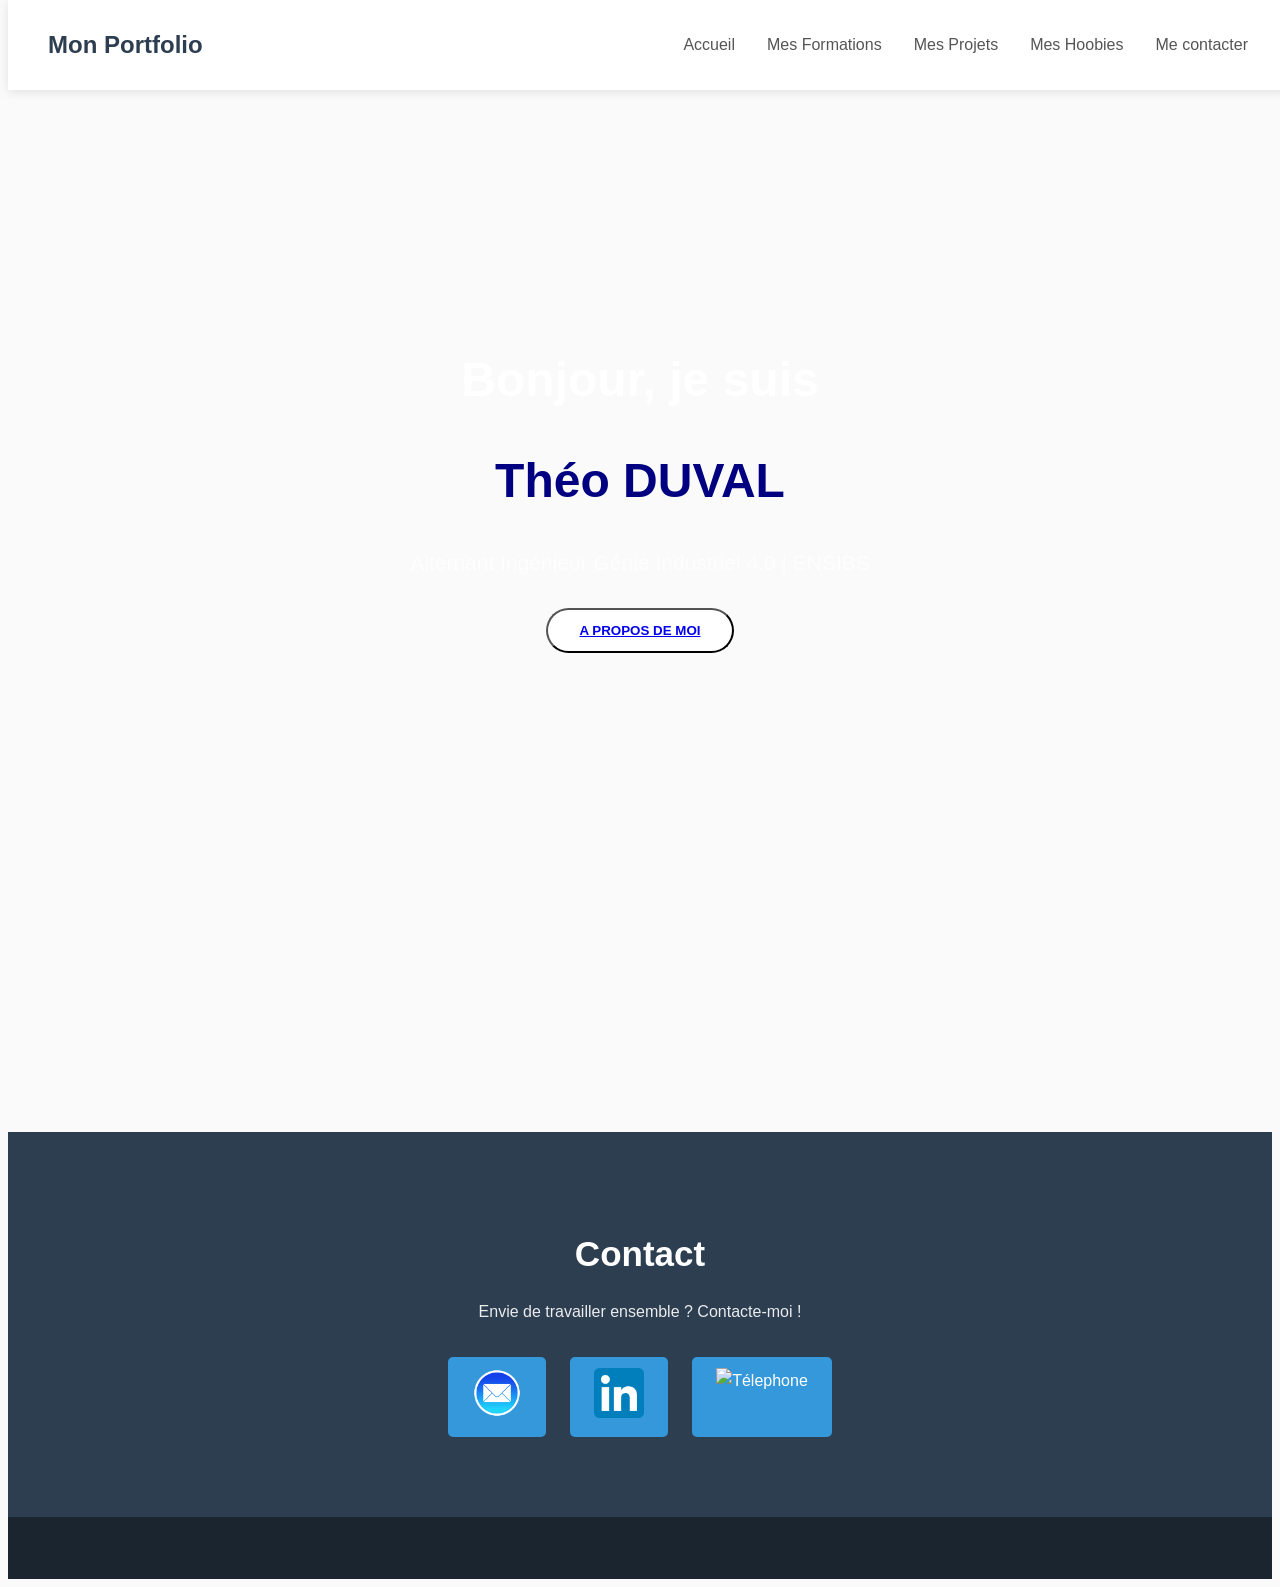
==== index.html @ b541eaf8 "Add files via upload" ====
<!DOCTYPE html>
<html lang="fr">
<head>
    <meta charset="UTF-8">
    <meta name="viewport" content="width=device-width, initial-scale=1.0">
    <title>Mon Portfolio</title>
    <link rel="stylesheet" href="style.css">
    <script src="Portfolio.js"></script>
</head>
<body>
    <header>
        <nav>
            <div class="logo" >Mon Portfolio</div>
            <ul class="nav-links">
                <li><a href="#accueil">Accueil</a></li>
                <li><a href="Mesformation.html">Mes Formations</a></li>
                <li><a href="Projets.html">Mes Projets</a></li>
                <li><a href="Meshoobies.html">Mes Hoobies</a></li>
                <li><a href="#contact">Me contacter</a></li>
                
            </ul>
        </nav>
    </header>

    
        <section id="accueil" class="hero">
            <h1>Bonjour, je suis <h1 style="color: navy;"> Théo DUVAL</h1></h1>
            <p>Alternant Ingénieur Génie Industriel 4.0 | ENSIBS</p>
            <button id="btn" onclick="AffichagePropos()"> <a href="#apropos">A PROPOS DE MOI</button></a>
        </section>
<section id="apropos" class="apropos">
    <p id="btns"></p>
</section>
        <section id="contact" class="contact">
            <h2>Contact</h2>
            <p>Envie de travailler ensemble ? Contacte-moi !</p>
            <div class="liens-contact">
                <a href="mailto:duval.e2200595@etud.univ-ubs.fr"><img src="png-clipart-iphone-computer-icons-email-email-miscellaneous-blue-thumbnail.png" alt="Email" ></a>
                <a href="https://www.linkedin.com/in/théo-duval-b30420276/" target="_blank"><img src="LinkedIn_icon.svg.png" alt="LinkedIn" ></a>
                <a href="tel:0769052208"><img src="Logo-telephone-PNG-bleu - copie.tiff" alt="Télephone"></a>
            </div>
        </section>
    

    <footer>
        <p> </p>
    </footer>
</body>
</html>
---- style.css ----
body {
    font-family: 'Segoe UI', Tahoma, Geneva, Verdana, sans-serif;
    line-height: 26px;
    color: #333;
    background-color: #fafafa;
}

header {
    background: #fff;
    box-shadow: 0px 2px 10px rgba(0, 0, 0, 0.1);
    position: fixed;
    width: 100%;
    top: 0px;
    z-index: 100;
}

nav {
    display: flex;
    justify-content: space-between;
    align-items: center;
    max-width: 1200px;
    margin: 0px auto;
    padding: 16px 32px;
}

.logo {
    font-size: 24px;
    font-weight: bold;
    color: #2c3e50;
}

/* Liens navigation */
.nav-links {
    display: flex;
    list-style: none;
    gap: 32px;
}

.nav-links a {
    text-decoration: none;
    color: #555;
    font-weight: 500;
}

.nav-links a:hover {
    color: #3498db;
}

/* ===== Hero Section ===== */

.hero {
    height: 100vh;
    display: flex;
    flex-direction: column;
    justify-content: center;
    align-items: center;
    text-align: center;
    padding: 32px;
    background-image: url('/Users/duvaltheo/Documents/WEB RICH/IMG_0258.JPG');
    background-size: cover;
    background-position: center;
    color: #fff;
}

/* Titre principal */
.hero h1 {
    font-size: 48px;
    margin-bottom: 35px;
}

/* Texte principal */
.hero p {
    font-size: 21px;
    margin-bottom: 32px;
    opacity: 0.9;
}

/* Bouton */
#btn {
    display: inline-block;
    padding: 13px 32px;
    background: #fff;
    color: #667eea;
    text-decoration: none;
    border-radius: 30px;
    font-weight: bold;
    transition: transform 300ms, box-shadow 300ms;
}

/* Animation bouton */
#btn:hover {
    transform: translateY(-3px);
    box-shadow: 0px 10px 20px rgba(0, 0, 0, 0.2);
}

/* ===== Sections générales ===== */

section {
    padding: 80px 32px;
    max-width: 1200px;
    margin: 0px auto;
}

/* Titres sections */
section h2 {
    text-align: center;
    font-size: 35px;
    margin-bottom: 32px;
    color: #2c3e50;
}

/* ===== À propos ===== */

.apropos p {
    max-width: 700px;
    margin: 0px auto;
    text-align: center;
    font-size: 18px;
    color: #666;
}

/* ===== Projets ===== */

.projets-grid {
    display: grid;

    /* remplace le 1fr */
    grid-template-columns: repeat(auto-fit, minmax(280px, 100%));

    gap: 32px;
}

/* Carte projet */
.projet-card {
    background: #fff;
    padding: 32px;
    border-radius: 10px;
    box-shadow: 0px 5px 15px rgba(0, 0, 0, 0.08);
}

.projet-card h3 {
    color: #2c3e50;
    margin-bottom: 8px;
}

.projet-card p {
    color: #777;
    margin-bottom: 16px;
}

.projet-card a {
    color: #3498db;
    text-decoration: none;
    font-weight: 500;
}

.projet-card a:hover {
    text-decoration: underline;
}
.projet-card li {
    color: #2c3e50;
    margin-bottom: 16px;
}
/* ===== Contact ===== */

.contact {
    text-align: center;
    background: #2c3e50;
    color: #fff;
    padding: 80px 32px;
    max-width: 100%;
}

.contact h2 {
    color: #fff;
}

.contact p {
    margin-bottom: 32px;
    opacity: 0.9;
}

/* Liens contact */
.liens-contact {
    display: flex;
    justify-content: center;
    gap: 24px;
    flex-wrap: wrap;
}

/* Boutons contact */
.liens-contact a {
    padding: 11px 24px;
    background: #3498db;
    color: #fff;
    text-decoration: none;
    border-radius: 5px;
    transition: background 300ms;
}

/* Icônes */
.liens-contact a img {
    width: 50px;
}

/* Hover boutons */
.liens-contact a:hover {
    background: #2980b9;
}

/* ===== Footer ===== */

footer {
    text-align: center;
    padding: 24px;
    background: #1a252f;
    color: #aaa;
    font-size: 14px;
}

/* ===== Responsive ===== */

@media (max-width: 768px) {

    .hero h1 {
        font-size: 32px;
    }

    .nav-links {
        gap: 16px;
    }
}



#MonImage{
    width: 450px;
    height: 550px;
    object-fit: cover;
    border-radius: 20px;
    border: 5px solid navy;
    box-shadow: 0 10px 25px rgba(0, 0, 128, 0.35);
    transition: transform 0.4s ease, box-shadow 0.4s ease;
    align-items: center;
}



.btnC{
    background: linear-gradient(135deg, #001f54, #003b8e);
    color: white;
    border: none;
    padding: 14px 22px;
    margin: 10px;
    border-radius: 12px;
    font-size: 16px;
    font-weight: bold;
    cursor: pointer;
    letter-spacing: 1px;
    transition: all 0.3s ease;
    box-shadow: 0 5px 15px rgba(0,0,128,0.3);
    align-items: center;
}


.btnC:hover{
    background: linear-gradient(135deg, #003b8e, #0050c8);
    transform: translateY(-3px) scale(1.05);
    box-shadow: 0 8px 20px rgba(0,0,128,0.45);
}
.btnC:active{
    transform: scale(0.96);
}

#Hoobies{
    text-align: center;
}
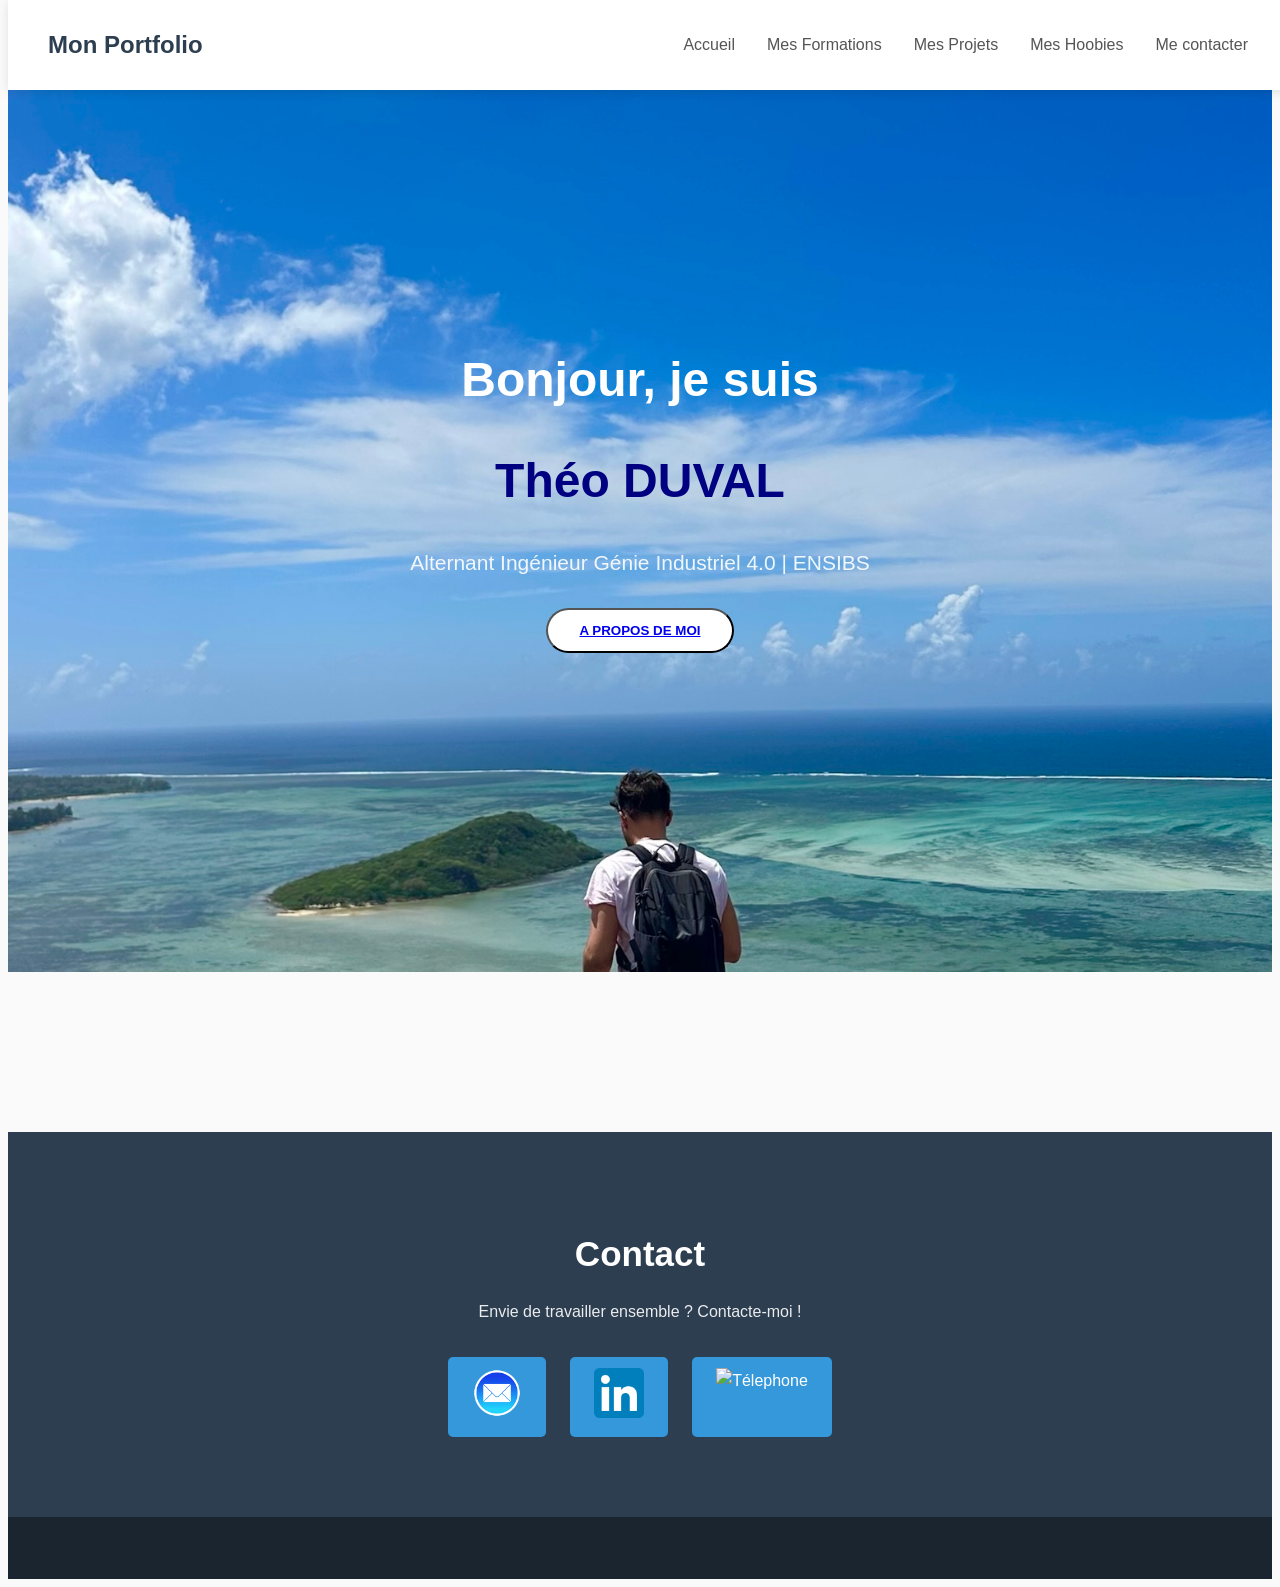
==== commit 7d15d39e: "Add files via upload" ====
--- a/index.html
+++ b/index.html
@@ -23,7 +23,7 @@
     </header>
 
     
-        <section id="accueil" class="hero">
+        <section id="accueil" class="hero" style="background-image: url(IMG_0258.JPG);">
             <h1>Bonjour, je suis <h1 style="color: navy;"> Théo DUVAL</h1></h1>
             <p>Alternant Ingénieur Génie Industriel 4.0 | ENSIBS</p>
             <button id="btn" onclick="AffichagePropos()"> <a href="#apropos">A PROPOS DE MOI</button></a>
--- a/style.css
+++ b/style.css
@@ -56,7 +56,7 @@
     align-items: center;
     text-align: center;
     padding: 32px;
-    background-image: url('/Users/duvaltheo/Documents/WEB RICH/IMG_0258.JPG');
+    
     background-size: cover;
     background-position: center;
     color: #fff;
